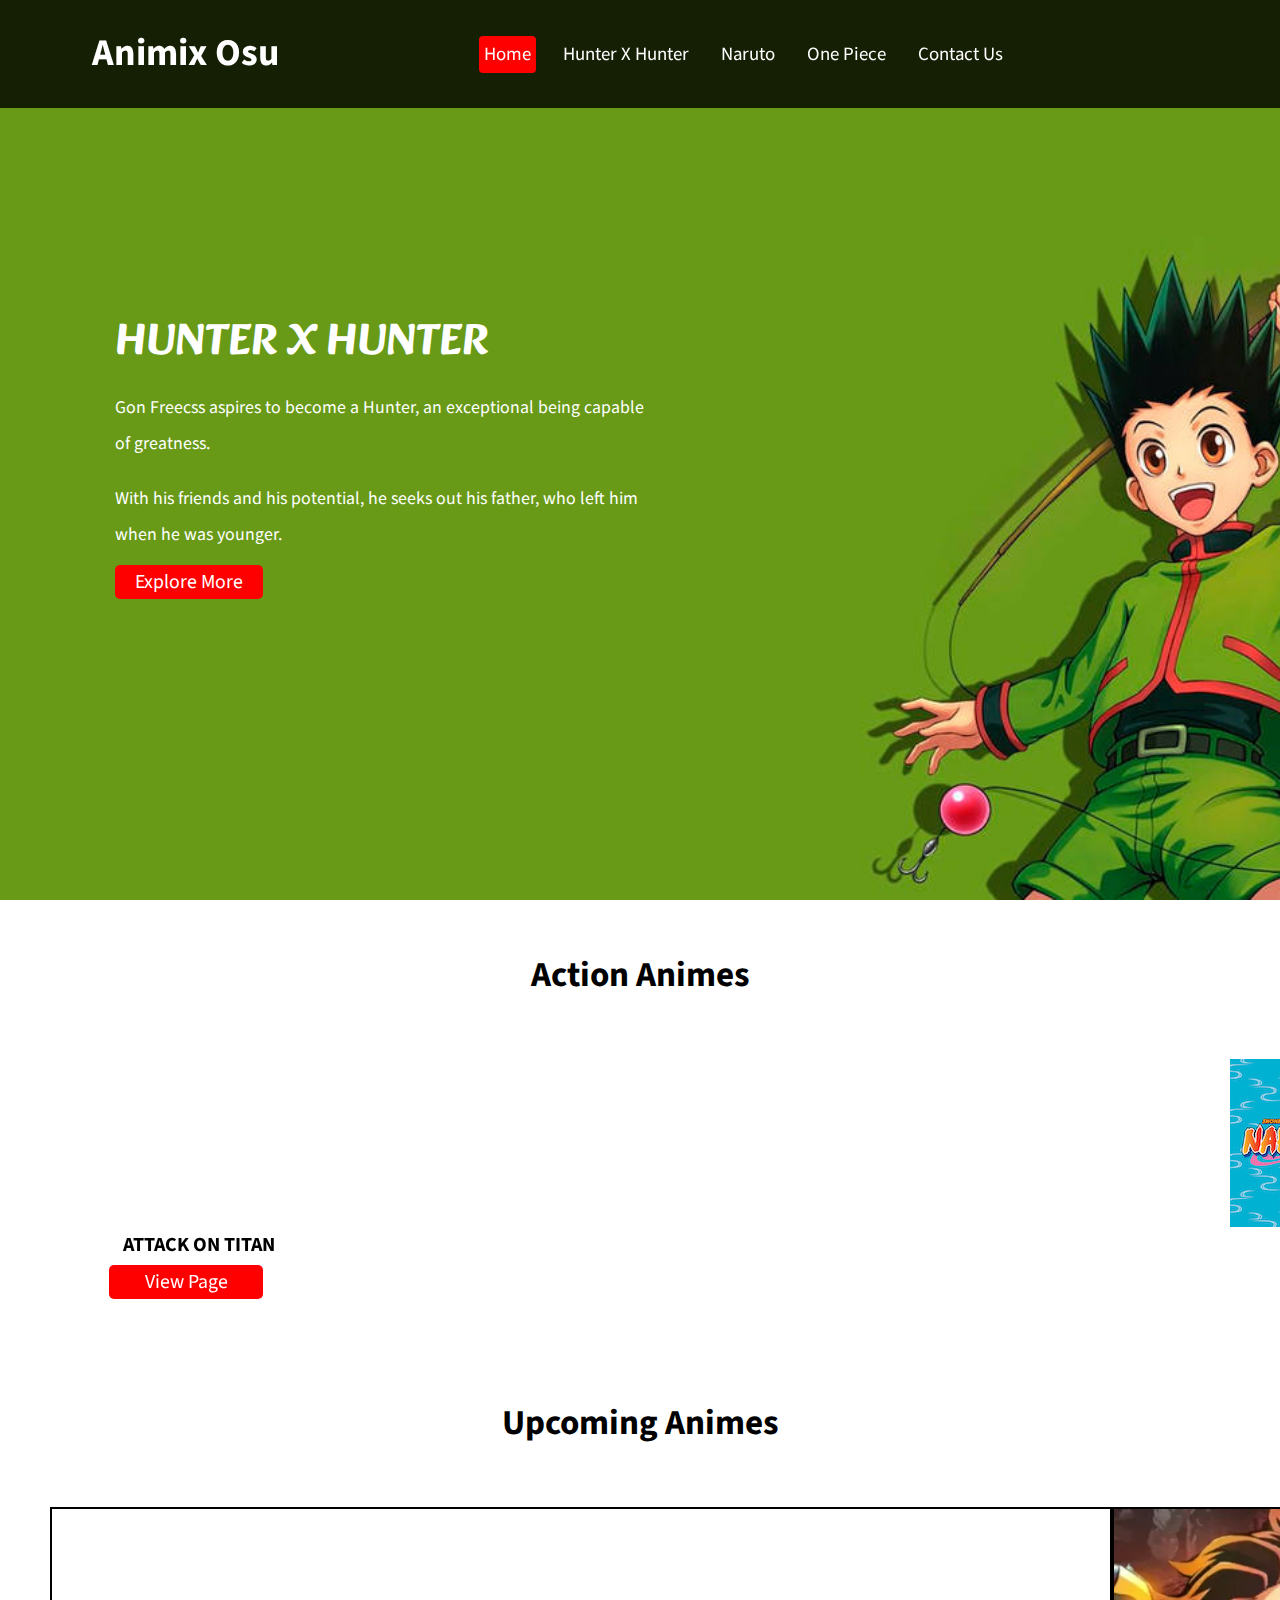
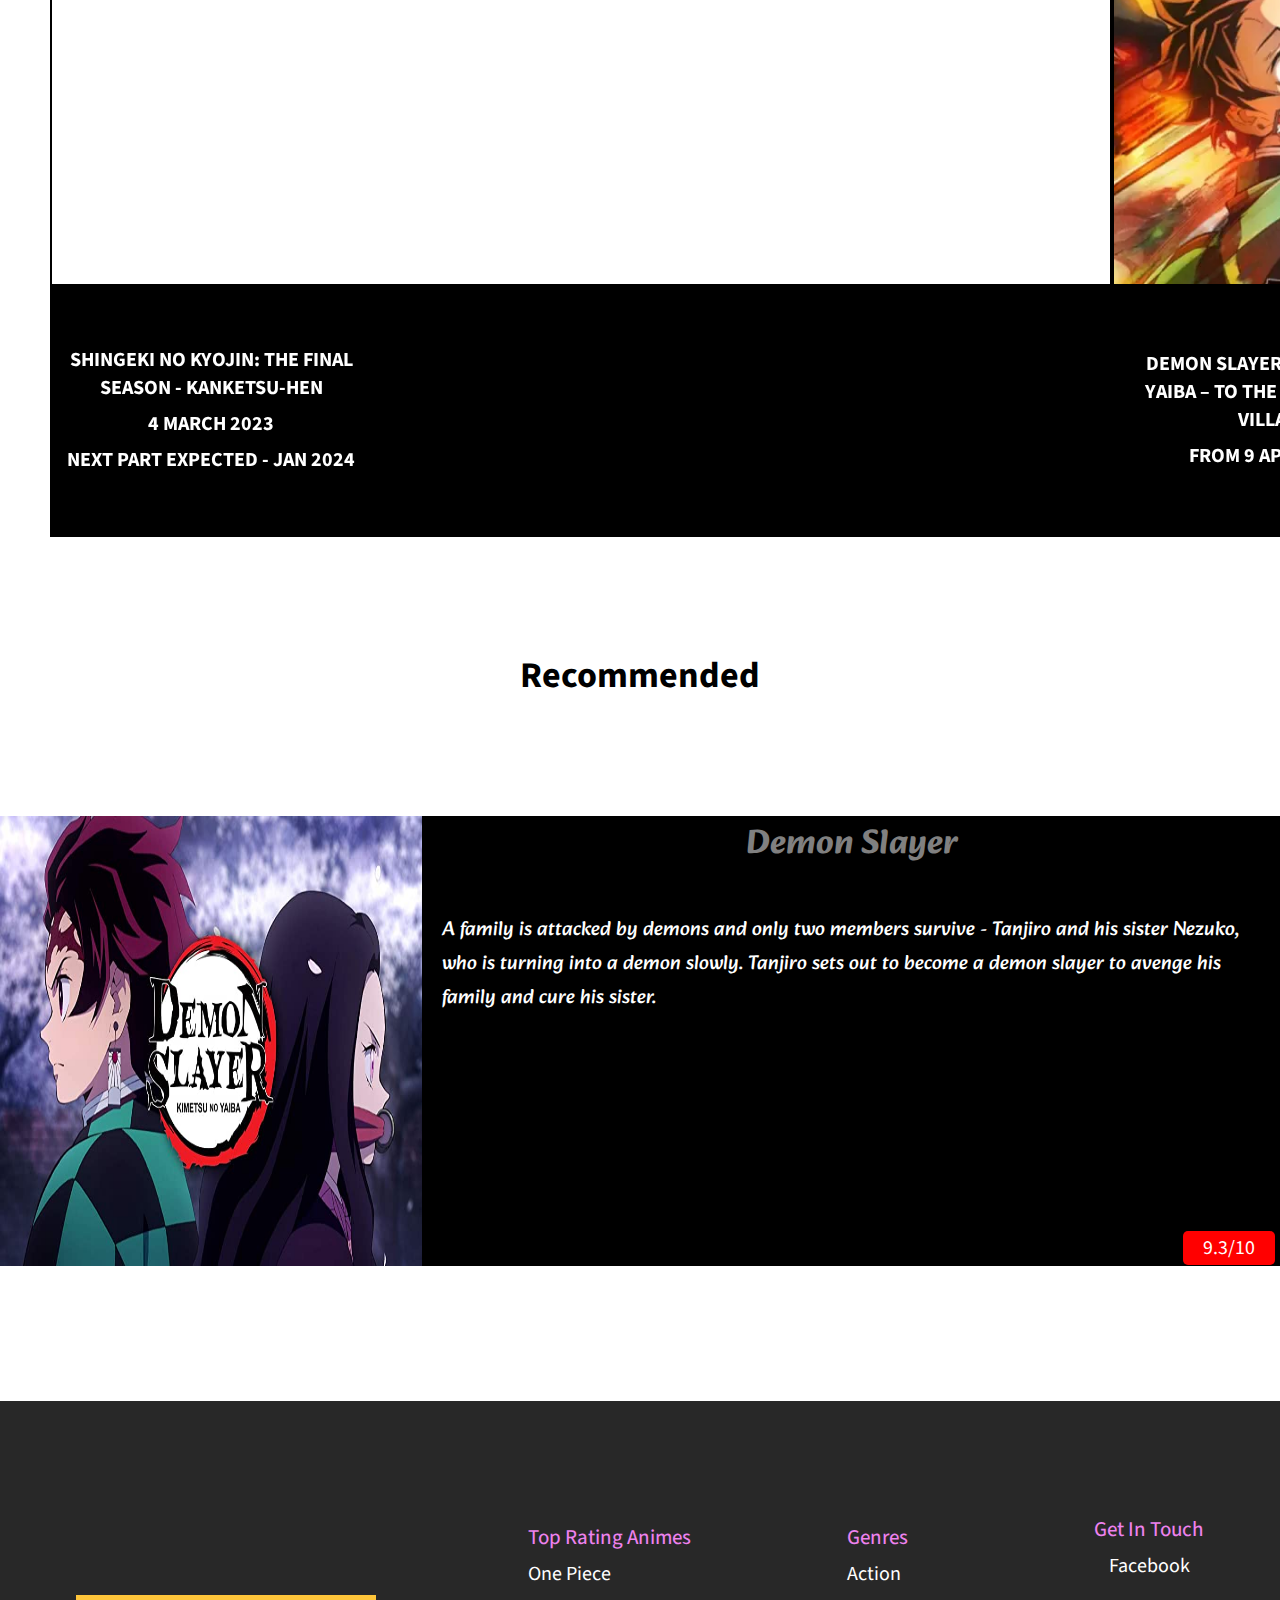
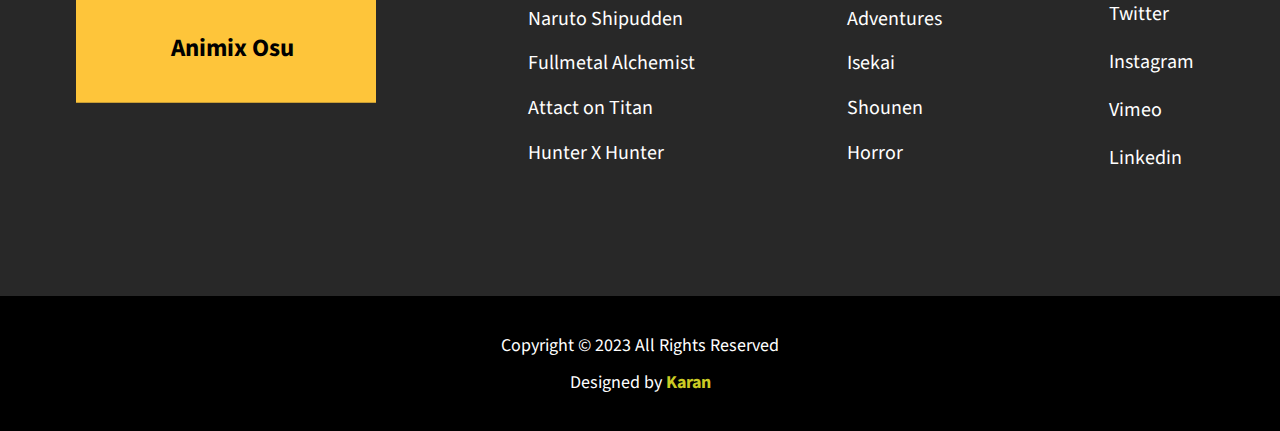
==== index.html @ 05991d61 "Add files via upload" ====
<!DOCTYPE html>
<html lang="en">

<head>
    <meta charset="UTF-8">
    <meta http-equiv="X-UA-Compatible" content="IE=edge">
    <meta name="viewport" content="width=device-width, initial-scale=1.0">
    <title>Animix-Osu</title>

    <!-- <link href="https://cdn.jsdelivr.net/npm/bootstrap@5.3.0-alpha2/dist/css/bootstrap.min.css" rel="stylesheet" integrity="sha384-aFq/bzH65dt+w6FI2ooMVUpc+21e0SRygnTpmBvdBgSdnuTN7QbdgL+OapgHtvPp" crossorigin="anonymous"> -->
    <link rel="stylesheet" href="home.css">
    <script src="https://kit.fontawesome.com/92e6dde6ad.js" crossorigin="anonymous"></script>
    <link rel="stylesheet" href="https://unpkg.com/swiper@7/swiper-bundle.min.css">
    <link rel="stylesheet" href="https://unpkg.com/swiper/swiper-bundle.min.css">
    <link rel="stylesheet" href="resp.css">



</head>

<body>

    <header class="header">
        <a href="" class="logo"> <i class="fa-brands fa-codepen"></i> <span>Animix Osu</span> </a>
        <navbar class="navbar">
            <a href="index.html" class="active hoveff">Home</a>
            <a href="hunterxhunter.html" class="hoveff" target="_blank">Hunter X Hunter</a>
            <a href="Naruto.html" class="hoveff" target="_blank">Naruto</a>
            <a href="onepiece.html" class="hoveff" target="_blank">One Piece</a>
            <a href="animixosucontact.html" class="hoveff" target="_blank">Contact Us</a>
        </navbar>
        <div class="icons">

            <i class="fa-solid fa-bars" id="menu-bars"></i>
            <i class="fa-solid fa-magnifying-glass" id="search-icon"></i>
            <i class="fa-regular fa-heart" id="heart"></i>

        </div>
    </header>


    <!-- .......Home section starts here ...... -->

    <section class="home" id="home">

        <div class="swiper home-slider">

            <div class="swiper-wrapper">


                <div class="swiper-slide">
                    <div class="box fourth">
                        <div class="content">
                            <h3>Hunter x Hunter</h3>
                            <p>Gon Freecss aspires to become a Hunter, an exceptional being capable of greatness. </p>
                            <p> With his friends and his potential, he seeks out his father, who left him when he was
                                younger.</p>
                            <a href="hunterxhunter.html" class="btn" target="_blank">Explore More</a>
                            <div class="previcon"> <i class="fa-solid fa-circle-chevron-left prevbutton"></i></div>
                            <div class="nexticon"><i class="fa-solid fa-circle-chevron-right nextbutton"></i></div>
                        </div>
                    </div>
                </div>

                <div class="swiper-slide">
                    <div class="box  frstbox">
                        <div class="content">
                            <h3>DeathNote</h3>
                            <p>An intelligent high school student goes on a secret crusade to eliminate criminals </p>
                            <p> From the world after discovering a notebook capable of killing anyone whose name is
                                written into it.</p>
                            <a href="deathnote.html" class="btn btndeathnote" target="_blank">Explore More</a>
                            <div class="previcon"> <i class="fa-solid fa-circle-chevron-left prevbutton"></i></div>
                            <div class="nexticon"> <i class="fa-solid fa-circle-chevron-right nextbutton"></i></div>

                        </div>
                    </div>
                </div>

                <div class="swiper-slide">
                    <div class="box second">
                        <div class="content">
                            <h3 class="headbold"> Naruto</h3>
                            <p class="bold">Naruto Uzumaki, a mischievous adolescent ninja, struggles as he searches for
                                recognition
                            </p>
                            <p class="bold"> and dreams of becoming the Hokage, the village's leader and strongest
                                ninja.</p>
                            <a href="Naruto.html" class="btn" target="_blank">Explore More</a>
                            <div class="previcon"> <i class="fa-solid fa-circle-chevron-left prevbutton"></i></div>
                            <div class="nexticon"><i class="fa-solid fa-circle-chevron-right nextbutton"></i></div>
                        </div>
                    </div>
                </div>

                <div class="swiper-slide">
                    <div class="box third">
                        <div class="content">
                            <h3>Your Name</h3>
                            <p>Two strangers find themselves linked in a bizarre way. When a connection forms,</p>
                            <p>Will distance be the only thing to keep them apart?</p>
                            <a href="yourname.html" class="btn" target="_blank">Explore More</a>
                            <div class="previcon"> <i class="fa-solid fa-circle-chevron-left prevbutton"></i></div>
                            <div class="nexticon"><i class="fa-solid fa-circle-chevron-right nextbutton"></i></div>
                        </div>
                    </div>
                </div>


            </div>

        </div>

    </section>

    <!-- action section start -->

    <section class="action" id="action">
        <h1 class="heading">Action Animes</h1>
        <div class="swiper2 anime-slider">
            <div class="swiper-wrapper">


                <div class="swiper-slide">
                    <div class="box" style="background: url(attack1.webp) no-repeat; background-size: cover;">
                    </div>
                    <div class="content">
                        <h3>Attack on Titan</h3>
                     
                        <a href="aot.html" class="btn"><span>View Page</span> </a>
                    </div>
                </div>


                <div class="swiper-slide">
                    <div class="box" style="background: url(naruto.jpg) no-repeat;"></div>
                    <div class="content">
                        <h3>Naruto</h3>
                      
                        <a href="Naruto.html" class="btn"><span>View Page</span> </a>
                    </div>
                </div>

                <div class="swiper-slide">
                    <div class="box"
                        style="background: url(/images/deathnote22.jpg) no-repeat; background-size: cover;"></div>
                    <div class="content">
                        <h3>Death Note</h3>
                     
                        <a href="deathnote.html" class="btn"><span>View Page</span> </a>
                    </div>
                </div>

                <div class="swiper-slide">
                    <div class="box" style="background: url(fmabro.webp) no-repeat;"></div>
                    <div class="content">
                        <h3>Full Metal Alchemist</h3>
                       
                        <a href="fma.html" class="btn"> <span>View Page</span> </a>
                    </div>
                </div>





                <div class="swiper-slide">
                    <div class="box" style="background: url(yourname.png) no-repeat; background-size: cover;">
                    </div>
                    <div class="content">
                        <h3>Your Name</h3>
                      
                        <a href="yourname.html" class="btn"><span>View Page</span> </a>
                    </div>
                </div>

              

                <div class="swiper-slide">
                    <div class="box" style="background: url(hxh23.jpg) no-repeat; background-size: cover;">
                    </div>
                    <div class="content">
                        <h3>Hunter X Hunter</h3>
                      
                        <a href="hunterxhunter.html" class="btn"><span>View Page</span> </a>
                    </div>
                </div>



                <div class="swiper-slide">
                    <div class="box" style="background: url(opp.jpg) no-repeat; background-size: cover;"></div>
                    <div class="content">
                        <h3>One piece</h3>
                        
                        <a href="onepiece.html" class="btn"><span>View Page </span> </a>
                    </div>
                </div>

            



            </div>
        </div>
    </section>
    <!-- ....................Upcoming animes.............................. -->
    <section class="action upcominganime" id="action">
        <h1 class="heading">Upcoming Animes</h1>
        <div class="swiper2  upcoming-slider">

            
            <div class="upnexticon"><i class="fa-solid fa-circle-chevron-right "></i></div>
            <div class="upprev "> <i class="fa-solid fa-circle-chevron-left "></i></div>

            <div class="swiper-wrapper">



                <div class="swiper-slide">
                    <div class="box" style="background: url(attack1.webp) no-repeat; background-size: cover;">
                    </div>
                    <div class="content">
                        <h3>Shingeki no Kyojin: The Final Season - Kanketsu-hen</h3>
                        <h3>4 March 2023</h3>
                        <h3>Next Part Expected - Jan 2024</h3>
                      
                    </div>
                </div>


                <div class="swiper-slide">
                    <div class="box"
                        style="background: url(demonslayersworsmitharc.webp) no-repeat; background-size: cover;">
                    </div>
                    <div class="content">
                        <h3>Demon Slayer: Kimetsu no Yaiba – To the Swordsmith Village</h3>
                          <h3>From 9 April 2023</h3>
                     
                    </div>
                </div>

                <div class="swiper-slide">
                    <div class="box"
                        style="background: url(jjks2.jpg) no-repeat; background-size: cover;background-position: center;">
                    </div>
                    <div class="content">
                        <h3>Jujutsu Kaisen Season 2 </h3>
                       <h3>From 6 July 2023</h3>
                         </div>
                </div>

                <div class="swiper-slide">
                    <div class="box"
                        style="background: url(hellsparadise.jpg) no-repeat;background-size: cover;"></div>
                    <div class="content">
                        <h3>Hell's Paradise: Jigokuraku</h3>
                        <h3>From 1 April 2023</h3>
                     
                    </div>
                </div>





                <div class="swiper-slide">
                    <div class="box"
                        style="background: url(blackclovermovie.jpeg) no-repeat; background-size: cover;"></div>
                    <div class="content">
                        <h3>Black Clover: Sword of the Wizard King</h3>
                        <h3>16 June 2023</h3>
                    
                    </div>
                </div>

               
                <div class="swiper-slide">
                    <div class="box"
                        style="background: url(drstones3.webp) no-repeat; background-size: cover; background-position: center;">
                    </div>
                    <div class="content">
                        <h3>Dr. Stone: New World</h3>
                        <h3>From 6 April 2023</h3>
                       
                    </div>
                </div>



                <div class="swiper-slide">
                    <div class="box"
                        style="background: url(sololeveling.jpg) no-repeat; background-size: cover;"></div>
                    <div class="content">
                        <h3>Solo Leveling</h3>
                        <h3>From Jan 2024</h3>
                       
                    </div>
                </div>

                



            </div>
        </div>
    </section>

    <!-- //section 3 starts here// -->


    <!-- .........................headslide........ -->
    <div class="headslide">
        <h1>Recommended</h1>
    </div>
    <!-- .............. -->
    <section class="slidermid" id="slidermid">

        <div class="swiper home-slidermid">

            <div class="swiper-wrapper">

                <div class="swiper-slide">
                    <div class="box first">
                        <div class="imgmid">
                            <img src="demons.jpg" alt="">
                        </div>
                        <div class="content2">
                            <h3>Demon Slayer</h3>
                            <p>A family is attacked by demons and only two members survive - Tanjiro and his sister
                                Nezuko, who is turning into a demon slowly. Tanjiro sets out to become a demon slayer to
                                avenge his family and cure his sister.</p>
                            <a href="#" class="btn "> <span><i class="fa-solid fa-star"></i>9.3/10</span> </a>
                            <div class="previcon2 midsliderprev"> <i
                                    class="fa-solid fa-circle-chevron-left prevbutton"></i></div>
                            <div class="nexticon2 midslidernext"> <i
                                    class="fa-solid fa-circle-chevron-right nextbutton"></i></div>

                        </div>
                    </div>
                </div>

                <div class="swiper-slide">
                    <div class="box first">
                        <div class="imgmid">
                            <img src="exorcist.webp" alt="">
                        </div>
                        <div class="content2">
                            <h3>Reincarnation of the Strongest Exorcist</h3>
                            <p>Betrayed and on the brink of death, genius exorcist Haruyoshi Kuga still has an ace up
                                his sleeve: a reincarnation spell. With a successful incantation taking him to a new
                                world reborn as Seika Lamprogue into a distinguished wizard family, will he be able to
                                live an easy, happy-go-lucky life?</p>
                            <a href="#" class="btn"><span><i class="fa-solid fa-star"></i>8.9/10</span> </a>
                            <div class="previcon2 midsliderprev"> <i
                                    class="fa-solid fa-circle-chevron-left prevbutton"></i></div>
                            <div class="nexticon2 midslidernext"> <i
                                    class="fa-solid fa-circle-chevron-right nextbutton"></i></div>
                        </div>
                    </div>
                </div>

                <div class="swiper-slide">
                    <div class="box first">
                        <div class="imgmid">
                            <img src="aot.jpg" alt="">
                        </div>
                        <div class="content2">
                            <h3>Attack On Titan</h3>
                            <p>After his hometown is destroyed and his mother is killed, young Eren Jaeger vows to
                                cleanse the earth of the giant humanoid Titans that have brought humanity to the brink
                                of extinction.
                                A threat has befallen humanity as "Titans" appeared out of nowhere and started devouring
                                one person after another.
                            </p>

                            <a href="#" class="btn"><span><i class="fa-solid fa-star"></i>9.4/10</span> </a>
                            <div class="previcon2 midsliderprev"> <i
                                    class="fa-solid fa-circle-chevron-left prevbutton"></i></div>
                            <div class="nexticon2 midslidernext"> <i
                                    class="fa-solid fa-circle-chevron-right nextbutton"></i></div>
                        </div>
                    </div>
                </div>

                <div class="swiper-slide">
                    <div class="box first">
                        <div class="imgmid">
                            <img src="summer.jpg" alt="">
                        </div>
                        <div class="content2">
                            <h3 class="sidehead">Summer Time Rendering</h3>
                            <p>Upon hearing of Ushio's death, Shinpei returns to his hometown of Wakayama City on
                                Hitogashima and reunites with his childhood friend's family. The funeral goes smoothly,
                                but under the surface something strange is brewing on the island. What mysteries await
                                him on this secluded summer island?</p>
                            <a href="#" class="btn"><span><i class="fa-solid fa-star"></i>9.1/10</span> </a>
                            <div class="previcon2 midsliderprev"> <i
                                    class="fa-solid fa-circle-chevron-left prevbutton"></i></div>
                            <div class="nexticon2 midslidernext"> <i
                                    class="fa-solid fa-circle-chevron-right nextbutton"></i></div>
                        </div>
                    </div>
                </div>

                <div class="swiper-slide">
                    <div class="box first">
                        <div class="imgmid">
                            <img src="Isagi-1.webp" alt="">
                        </div>
                        <div class="content2">
                            <h3>BlueLock</h3>
                            <p>High school soccer players from across Japan gather for a controversial project designed
                                to create the best and most egoistic striker in the world.</p>
                            <a href="#" class="btn"><span><i class="fa-solid fa-star"></i>9.2/10</span> </a>
                            <div class="previcon2 midsliderprev"> <i
                                    class="fa-solid fa-circle-chevron-left prevbutton"></i></div>
                            <div class="nexticon2 midslidernext"> <i
                                    class="fa-solid fa-circle-chevron-right nextbutton"></i></div>
                        </div>
                    </div>
                </div>

                <div class="swiper-slide">
                    <div class="box first">
                        <div class="imgmid">
                            <img src="blackclver.jpg" alt="">
                        </div>
                        <div class="content2">
                            <h3>Black Clover</h3>
                            <p>Asta and Yuno were abandoned together at the same church and have been inseparable since.
                                As children, they promised that they would compete against each other to see who would
                                become the next Emperor Magus.</p>

                            <a href="#" class="btn"><span><i class="fa-solid fa-star"></i>9.4/10</span> </a>
                            <div class="previcon2 midsliderprev"> <i
                                    class="fa-solid fa-circle-chevron-left prevbutton"></i></div>
                            <div class="nexticon2 midslidernext"> <i
                                    class="fa-solid fa-circle-chevron-right nextbutton"></i></div>
                        </div>
                    </div>
                </div>

                <div class="swiper-slide">
                    <div class="box first">
                        <div class="imgmid">
                            <img src="naru.jpeg" alt="">
                        </div>
                        <div class="content2">
                            <h3>Naruto</h3>
                            <p>Naruto Uzumaki, a mischievous adolescent ninja, struggles as he searches for recognition
                                and dreams of becoming the Hokage, the village's leader and strongest ninja.</p>
                            <a href="#" class="btn"> <span> <i class="fa-solid fa-star"></i>9.5/10</span> </a>
                            <div class="previcon2 midsliderprev"> <i
                                    class="fa-solid fa-circle-chevron-left prevbutton"></i></div>
                            <div class="nexticon2 midslidernext"> <i
                                    class="fa-solid fa-circle-chevron-right nextbutton"></i></div>
                        </div>
                    </div>
                </div>


            </div>


    </section>
    <!-- .......Footer Section......... -->

    <footer class="footer-body">
        <div class="logo2 footer-logo">
            <i class="fa-solid fa-circle-play"></i>
            <h1>Animix Osu</h1>
        </div>
        <ul>
            <h3>Top Rating Animes</h3>
            <li><a href="onepiece.html" target="_blank">One Piece</a></li>
            <li><a href="Naruto.html" target="_blank">Naruto Shipudden</a></li>
            <li><a href="fma.html" target="_blank">Fullmetal Alchemist </a></li>
            <li><a href="aot.html" target="_blank">Attact on Titan</a></li>
            <li><a href="hunterxhunter.html" target="_blank">Hunter X Hunter</a></li>
        </ul>

        <ul>
            <h3>Genres</h3>
            <li><a href="#" target="_blank">Action</a></li>
            <li><a href="#" target="_blank">Adventures</a></li>
            <li><a href="#" target="_blank">Isekai</a></li>
            <li><a href="#" target="_blank">Shounen</a></li>
            <li><a href="#" target="_blank">Horror</a></li>
        </ul>

        <ul class="linksso">
            <h3>Get In Touch</h3>
            <li><a href=""><i class="fab fa-facebook"></i>Facebook</a></li>

            <li><a href=""><i class="fab fa-twitter"></i>Twitter</a></li>

            <li><a href="https://instagram.com/karan_op_0207?igshid=ZDdkNTZiNTM=" target="_blank"><i
                        class="fab fa-instagram"></i>Instagram</a></li>

            <li><a href=""><i class="fab fa-vimeo"></i>Vimeo</a></li>

            <li><a href=""><i class="fab fa-linkedin"></i>Linkedin</a></li>

        </ul>
    </footer>

    <div class="footer-bottom">
        <p>Copyright &copy; 2023 All Rights Reserved </p>
        <br>
        <p class="sec">Designed by <span>Karan</span> </p>
    </div>



    <!-- ............Header end here................... -->


    <script type="module" src="home.js"></script>


</body>

</html>
---- home.css ----
@import url('https://fonts.googleapis.com/css2?family=Source+Sans+Pro&display=swap');
@import url('https://fonts.googleapis.com/css2?family=Alkatra:wght@700&display=swap');

* {
    margin: 0;
    padding: 0;
    box-sizing: border-box;
    text-decoration: none;
    border: none;
    font-family: 'Source Sans Pro', sans-serif;
}

html {
    font-size: 62%;
    overflow-x: hidden;
    max-width: 450vh;
}

h5 {
    color: black;
    font-size: 2rem;
}

p {
    color: black;
}

/* .container {
    
    width: 100%;
} */
.header {
    height: 12vh;
    position: absolute;
    top: 0;
    left: 0;
    right: 0;
    background-color: rgba(0, 0, 0, 0.8);
    display: flex;
    justify-content: space-around;
    align-items: center;
    z-index: 1000;
}

.header .logo {
    font-size: 3.8rem;
    line-height: 3.8rem;
    color: white;
    text-decoration: none;
    padding: 0 5px;


}

.header .logo span {
    font-weight: bold;
}

.header .logo i {
    color: red;
}

.header .navbar a {
    font-size: 1.9rem;
    text-decoration: none;
    color: white;
    padding: 5px;
    margin-left: 2rem;

}

.header .active,
.header .hoveff:hover {
    border-radius: 4px;
    background-color: red;
    color: white;
}

.header .icons i {
    cursor: pointer;
    text-align: center;
    height: 4.5rem;
    width: 4.5rem;
    line-height: 4.5rem;
    margin-left: 0.5rem;
    font-size: 2rem;
    border-radius: 50%;
    color: white;
    background-color: red;

}


.home {
    padding: 0;
}

.home .box {
    min-height: 100vh;
    display: -webkit-box;
    display: -ms-flexbox;
    display: flex;
    align-items: center;
    background-size: cover !important;
    background-position: center !important;
    justify-content: flex-start;
    padding: 2rem 9%;
}

.home .frstbox {
    background: url(deathnote22.jpg) no-repeat;
    background-size: cover;
    background-position: center;
    justify-content: flex-end;

}

.home .second {
    background: url(narutoweb.webp) no-repeat;
    background-size: 100% 100%;
    background-position: center;
  
}

.home .third {
    background: url(yourk.jpg) no-repeat;
    background-size: cover;
    background-position: center;
}

.home .fourth {
    background: url(hunterxhunter.jpg) no-repeat;
    background-size: cover;
    background-position: center;

}

.home .box .content {
    width: 55rem;
   
}

.home .box .content h3 {
    font-size: 4.4rem;
    color: #fff;
    padding-top: .5rem;
    text-transform: uppercase;
    font-family: 'Alkatra', cursive;
}

.home .box .content p {
    line-height: 2;
    color: #fff;
    font-size: 1.8rem;
    padding: 1rem 0;
}

/* ....utility class........... */

.btn {
    margin-top: 0.2rem;
    display: inline-block;
    font-size: 2rem;
    color: #fff;
    background: red;
    border-radius: .5rem;
    cursor: pointer;
    padding: .3rem 2rem;
}

.btndeathnote {
    margin-left: 140px;
}

.btn:hover {
    background: gainsboro;
    color: red;
    letter-spacing: .1rem;
}
#menu-bars {
    display: none;
}


/* ......Utility classes ends........ */

.home .swiper-slide .box .content .nexticon i {
    font-size: 40px;
    color: white;
    position: fixed;
    right: 5%;
    bottom: 40%;
}

.home .swiper-slide .box .content .previcon i {
    font-size: 40px;
    color: white;
    position: fixed;
    left: 4%;
    bottom: 40%;
}

/* ..........Home section ends here............... */

.midsliderprev i {
    font-size: 40px;
    color: white;
    position: fixed;
    left: 2%;
    top: 20%;
    color: gray;
}

.midslidernext i {
    position: absolute;
    font-size: 40px;
    color: white;
    position: fixed;
    right: 2%;
    top: 20%;
    color: gray;
}



.cont2 {
    position: absolute;
    left: 5rem;
    /* color: black; */

}


/* .......Section 2 (Action) starts here....................... */

.action {
    padding: 5rem;
}
.action h1 {
    color: black;
    font-weight: bold;
    font-size: 35px;
    display: flex;
    justify-content: center;
    align-items: center;
    margin-bottom: 5%;
}

.action .box {
    width: 299px;
    height: 168px;
    transition: all linear 0.4s;
}

.action .content {
    display: inline-flex;
    flex-direction: column;
}

.action .swiper-slide .content h3 {
    display: inline-block;
    width: 299px;
    font-size: 1.7rem;
    color: #ffffff;
    text-transform: uppercase;
    text-align: center;

}

.action .content P {
    font-size: 1.2rem;
    color: #fff;
    text-decoration: none;

}

.action .content a {
    display: inline-flex;
    justify-content: center;
    align-items: center;
    width: 154px;
    margin-left: 20%;
}

/* ............Action Section ends here........................ */

/* .................Section-3 - slidermidnew - Recommendedsec................... */

.headslide {
    width: 100%;
 font-size: 18px;
 display: flex;
 justify-content: center;
 align-items: center;
 margin-top: 5%;
 margin-bottom: -20px;
 font-family: 'Alkatra', cursive;
 font-weight: bold;
}

.slidermid {
    padding: 0;
    height: 80vh;
}

.slidermid .box {
    width: 100%;
    min-height: 80vh;
    height: 80vh;
    display: -webkit-box;
    display: -ms-flexbox;
    display: flex;
    align-items: center;
    box-sizing: border-box;
    position: relative;
}

.slidermid .imgmid {
    width: 50%;
    height: 50vh;

}
.slidermid .imgmid img {
    width: 100%;
    height: 100%;
}

.slidermid .content2 {
    display: block;
    width: 100%;
    height: 50vh;
    padding: 0 20px;
    font-size: 20px;
    background-color: black;
    color: white;
    font-family: 'Alkatra', cursive;
}

.slidermid .content2 h3 {
    font-size: 34px;
    display: flex;
    justify-content: center;
    padding-bottom: 20px;
    color: grey;
    margin-bottom: 20px;
    font-family: 'Alkatra', cursive;
}

.slidermid .content2 p {
    color: white;
    font-family: 'Alkatra', cursive;
    font-weight: 200;
}

.slidermid .content2 a {
    position: absolute;
    bottom: 19%;
    right: 5px;
}



.slidermid .box .content a i,
.fa-star {
    color: rgb(198, 198, 33);

}

/* ........footer starts here............ */

footer {
    width: 100%;
    height: 55vh;
    background: #282828;
    display: flex;
    align-items: center;
    position: relative;

}

.footer-body {
    width: 100%;
    margin: auto;
    display: flex;
    justify-content: space-around;
}

.footer-body .footer-logo {
    height: 12vh;
    background: #fec53a;
    color: #000;
    line-height: 1.7rem;
}
 .logo2 {
    display: flex;
    justify-content: center;
    align-items: center;
}
 ul h3 {
    color: #fff;
    font-weight: 450;
}

 ul li {
    list-style: none;
    line-height: 2.5rem;
}

 ul li a .fab {
    font-size: 1.2rem;
    color: #fec53a;
    margin-right: 15px;
}

 ul li a {
    text-decoration: none;
    color: #fff;
}

.footer-body a:hover {
    color: #fec53a;
}

.footer-bottom {
    width: 100%;
    height: 7vh;
    background: #000;
    color: #fff;
    display: flex;
    justify-content: center;
    font-size: 0.875rem;
}

.footer-bottom span {
    color: #fec53a;
    font-weight: bold;
}

.logo2 {
    width: 300px;
    height: 10vh;
    background: #550381;
    display: flex;
    align-items: center;
    color: white;
    clip-path: polygon(0 0, 100% 0, 100% 100%, 0% 100%);
    padding: 10px;
    line-height: 1.3rem;
}

 .logo2 {
    display: flex;
    justify-content: center;
    align-items: center;
}

.logo2 i {

    font-size: 30px;
    height: 30px;
    margin-right: 10px;

}

.logo2 h1 {
    width: 130px;
    margin-left: 10px;
    font-size: 25px;
}

 ul li {
    font-size: 20px;
    padding: 10px 0;
   
}

 ul h3 {
    font-size: 21px;
    color: violet;
}

.footer-bottom {
    display: flex;
    flex-direction: column;
    justify-content: center;
    align-items: center;
    height: 15vh;
    
}

.footer-bottom p {
    color: white;
    font-size: 18px;
}

.footer-bottom span {
    color: rgb(203, 203, 36);
}

.action .swiper-slide .content h3 {
    color: black;
    font-size: 20px;
    padding: 4px 0;
}
.content .bold {
    color: rgb(247, 215, 215);
    font-weight: 400;
}




/* .............................................. */
/* .upcoming-slider {
    /* transition: all linear 0.4s; */
/* } */ */
.upcoming-slider .swiper-wrapper {
    height: 70vh;
    width: 100%;
}
.upcoming-slider .swiper-wrapper .swiper-slide {
   height: 70vh;
   width: 90%;
   border: 2px solid black;
}
.upcoming-slider .swiper-wrapper .swiper-slide .box{
   height: 60%;
   width: 100%;
}
.upcoming-slider .swiper-wrapper .swiper-slide .content {
   height: 40%;
   display: flex;
   justify-content: center;
   padding: 4px 10px;
   background-color: black;
}
.upcoming-slider .swiper-wrapper .swiper-slide .content h3 {
    color: white;
    font-weight: bolder;
}
.upcoming-slider .upprev {
    font-size: 30px;
    position: absolute;
    left: 19px;
    top: 1300px;
    z-index: 999;
}
.upcoming-slider .upnexticon {
font-size: 30px;
position: absolute;
right: 19px;
top: 1300px;
}

/* ........................extracss........................ */
@keyframes animate {
    from{
        filter: hue-rotate(0deg);
    }
    to {
        filter: hue-rotate(360deg);
    }
}
.logo:hover i {
    background: #18191f;
    color: #fff;
    border-radius: 30px;
    box-shadow: 2px 2px 2px #00000080,
    10px 10px 12px #00000080,
    inset 2px 2px 10px #00000080,
    inset 2px 2px 10px #00000080,
    inset 2px 2px 10px #00000080,
    inset 2px 2px 10px #00000080;
    text-shadow: 0px 0px 50px #0072ff,
                 0px 0px 100px #0072ff,
                 0px 0px 150px #0072ff,
                 0px 0px 200px #0072ff;
                 animation: animate 3s linear infinite;
}
---- resp.css ----
/* media query */
@media(max-width: 991px) {
    html{
        font-size: 55%;
        
    }
    header{
        padding: 1rem 2rem;
    }
    section{
        padding:2rem;
    }
}

@media(max-width: 885px){
    header .icons #menu-bars{
        display: inline-block;
    }
    header .navbar{
        position: absolute;
        top: 100%;
        left: 0;
        right: 0;
        background: var(--black);
        border-top: .1rem solid rgba(0,0,0,.2);
        border-bottom: .1rem solid rgba(0,0,0,.2);
        padding:1rem;
        clip-path: polygon(0 0, 100% 0, 100% 0, 0 0);
    }

    header .navbar.active{
        clip-path: polygon(0 0, 100% 0, 100% 100%, 0% 100%);
    }
    header .navbar a{
        display:block;
        padding:1.5rem;
        margin: 1rem;
        font-size: 2rem;
        background: var(--red);
    }
    .home .box .content h3{
        font-size:5rem;
    } 
}
/* 450px */
@media(max-width: 882px){
    html{
        font-size: 44%;
     }
     .header .icons i {
        cursor: pointer;
        text-align: center;
        height: 5rem;
        width: 5rem;
        line-height: 5rem;
        margin-left: 0.5rem;
        font-size: 2rem;
        border-radius: 50%;
        color: white;
        background-color: red;
        
    }
    .header .navbar a {
        font-size: 18px;
    }

       .home .first {
       background: url(dt2.jpg);
        background-size: cover;
    }
    .home .second {
        background: url(narutomob.jpg);
        background-size: 100% 100%;
    }
    .home .fourth {
        background: url(goo.jpg);
        background-size: 100% 100%;
    }
   .home .box .content {
        width: 100%;
        display: flex;
        flex-direction: column;
        /* overflow-x: none; */
        justify-content: center;
        align-items: center;
        padding: 10px;

        /* line-break: none; */
    }
    .home {
        max-height: 100vh;
        margin-bottom: 10%;
    }
    /* ......................... */
   .action {
    display: none;
   }
    .reco .swiper-slide {
        display: flex;
        flex-direction: column;
       
    }
    .reco .box {
        width: 100%;
    }
    .reco .content {
    width: 100%;
    height: auto;
    }
    .reco .swiper-wrapper {
    transform: translate3d(-100vw, 0px, 0px)  
}

     /* .action .box {
        width: 100%;
        display: flex;
        flex-direction: column;
    } */
    .reco  .box3 {
        background: url(exorcist.webp);
        background-size: 100% 100%;
        background-position: center;
      }
      .reco  .boxk {
        
        background: url(demons.jpg) no-repeat;
        background-size: 130% 100%;
        background-position: center;
  }
  .content .fa-clover {
    color: green;
  font-size: 20px;
    position: absolute;
    top: 68%;
    left: 25%;
  }
 
  .footer-body {
    flex-wrap: wrap;
    width: 100%;
    box-sizing: border-box;
  }
  .linksso {
    display: none;
}

.footer-body h3 {
    margin-bottom: 10px;
    margin-top: -5px;
}
.footer-bottom {
    box-sizing: border-box;
}
 .headslide {
    width: 100%;
    height: 5vh;
    font-size: 18px;
    font-weight: bold;
    display: flex;
    justify-content: center;
    align-items: center;
    margin: 10% 0;
    font-family: 'Alkatra', cursive;
  } 
  .slidermid {
    height: 115vh;
  }
  .slidermid .box {
    display: flex;
    flex-direction: column;
    width: 100%;
    min-height: max-content;
    height: 130vh;
  }
  .slidermid .imgmid {
    width: 100%;
    /* padding: 0 2px; */
    /* border: none; */
    height: 30vh;

    box-sizing: border-box;
  }
  .slidermid .imgmid img {
    width: 100%;
    height:100%;
  }

 
   .slidermid .content2  {
width: 100%;
min-height: max-content;
height: 85vh;
/* min-height: max-content; */
padding: 30px;
padding-bottom: 40px;
/* margin-bottom: 10px; */
flex-wrap: wrap;
font-size: 20px;
border: none;
font-family: 'Alkatra', cursive;

  } 
  /* .slidermid .box {
     min-height: max-content; 
     box-sizing: border-box; 
     overflow: none; 
    margin-bottom: 10%; 
   }   */
   .slidermid .content2 a {
    position: absolute;
    right: 0px;
   top: -0.2%;
   height: 30px;
   font-size: 18px; 
  } 
.home .swiper-slide {
   
    height: 100vh;
}

.home .swiper-slide .box .content {
  padding: 20px;
    width: 100%;
    height: 100vh;
    
}
.home .swiper-slide .box .content h3 {
font-size: 26px;
}
.home .swiper-slide .box .content  p {
font-size: 20px;
padding: 10px 20px;
}
.home .swiper-slide .frstbox {
  background:url(deathnotemob.jpg);
  background-size: 100% 100%;
  background-position: center;
 
  
}
.btndeathnote {
    margin-left: 0;
}
.home .swiper-slide .box .btn {
    /* height: 30px;
    width: 130px; */
    font-size: 22px;
    margin-top: 20px;
}
.nexticon i {
    font-size: 40px;
    color: white;
    position: fixed;
    right: 2%;
    bottom: 42%;
    
  }
   .previcon i {
    font-size: 40px;
    color: white;
    position: fixed;
    left: 2%;
    bottom: 42%;
    
  }
  .footer-body .footer-logo {
    height: 8vh;
  }
/* .home .swiper-slide .frstbox .content h3 {
    color: white;
    font-weight: 900;
}
.home .swiper-slide .frstbox .content p {
    color: black;
    font-weight: 900;
} */
.header .navbar a:hover {
    color: grey;
}
.slidermid .midsliderprev i {
    color: white;
}
.slidermid .midslidernext i {
    color: white;
}

    }
    @media screen and (max-width:992px) {
        .action{
            display: none;
        }
      
    }
    @media screen and (max-width:720px) {
        .linksso {
            display: none;
        }
        .footer-body {
            flex-wrap: wrap;
            width: 100%;
            box-sizing: border-box;
          }
          .footer-body h3 {
            margin-bottom: 10px;
            margin-top: -5px;
        }
        .logo2 {
            width: 80%;
        }
    }

    @media screen and (min-width:450px) and (max-width:884px){
        .header .navbar a {
            font-size: 2rem;
            text-decoration: none;
            color: white;
            padding: 5px;
            margin-left: 2rem;
        }
        .header .icons i {
            cursor: pointer;
            text-align: center;
            height: 5.5rem;
            width: 5.5rem;
            line-height: 5.5rem;
            margin-left: 0.5rem;
            font-size: 2rem;
            border-radius: 50%;
            color: white;
            background-color: red;
            padding: 0 4px;
        }
        .header .logo {
            font-size: 4.8rem;
            line-height: 4.8rem;
            color: white;
            text-decoration: none;
            padding: 0 5px;
        }
    }
    
    @media screen and (min-width:488px) and (max-width:880px){

        .slidermid {
            height: 115vh;
          }
          .slidermid .box {
            display: flex;
            flex-direction: column;
            width: 100%;
            min-height: max-content;
            height: 120vh;
          }
          .slidermid .imgmid {
            width: 100%;
            /* padding: 0 2px; */
            /* border: none; */
            height: 50vh;
        
            box-sizing: border-box;
          }
          .slidermid .imgmid img {
            width: 100%;
            height:100%;
          }
        
         
           .slidermid .content2  {
        width: 100%;
        min-height: max-content;
        height: 60vh;
        /* min-height: max-content; */
        padding: 30px;
        padding-bottom: 40px;
        /* margin-bottom: 10px; */
        flex-wrap: wrap;
        font-size: 22px;
        border: none;
        font-family: 'Alkatra', cursive;
        
          } 


    }
    @media  screen and (max-width:342px) {
        .home .box .content {
            width: 100%;
            padding: 0;
        }
        .home .swiper-slide .box .content  p {
            font-size: 20px;
            padding: 0;
            padding-left: 4px;
            }
    }
    @media  screen and (max-width:426px) {
      .slidermid .box .content2 .sidehead {
        display: flex;
        justify-content: center;
        margin-left: 40px;
      }
    }
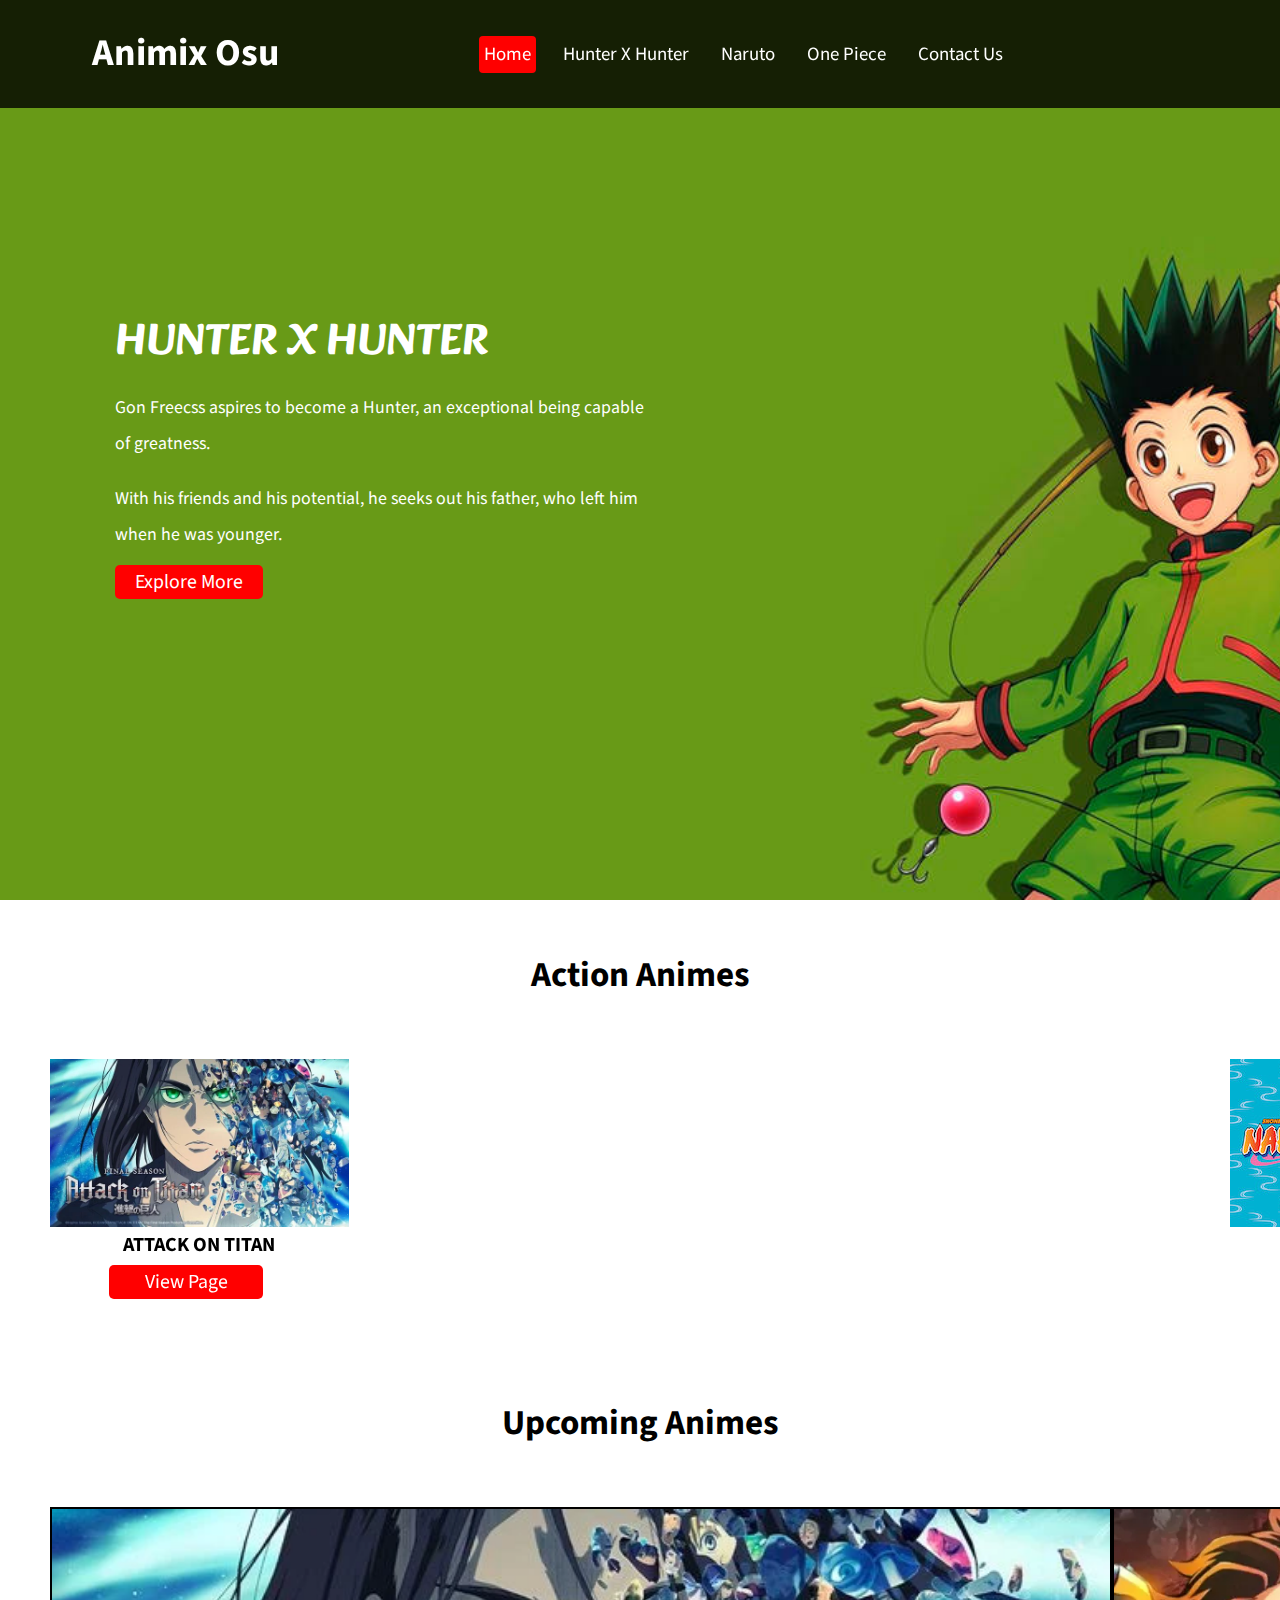
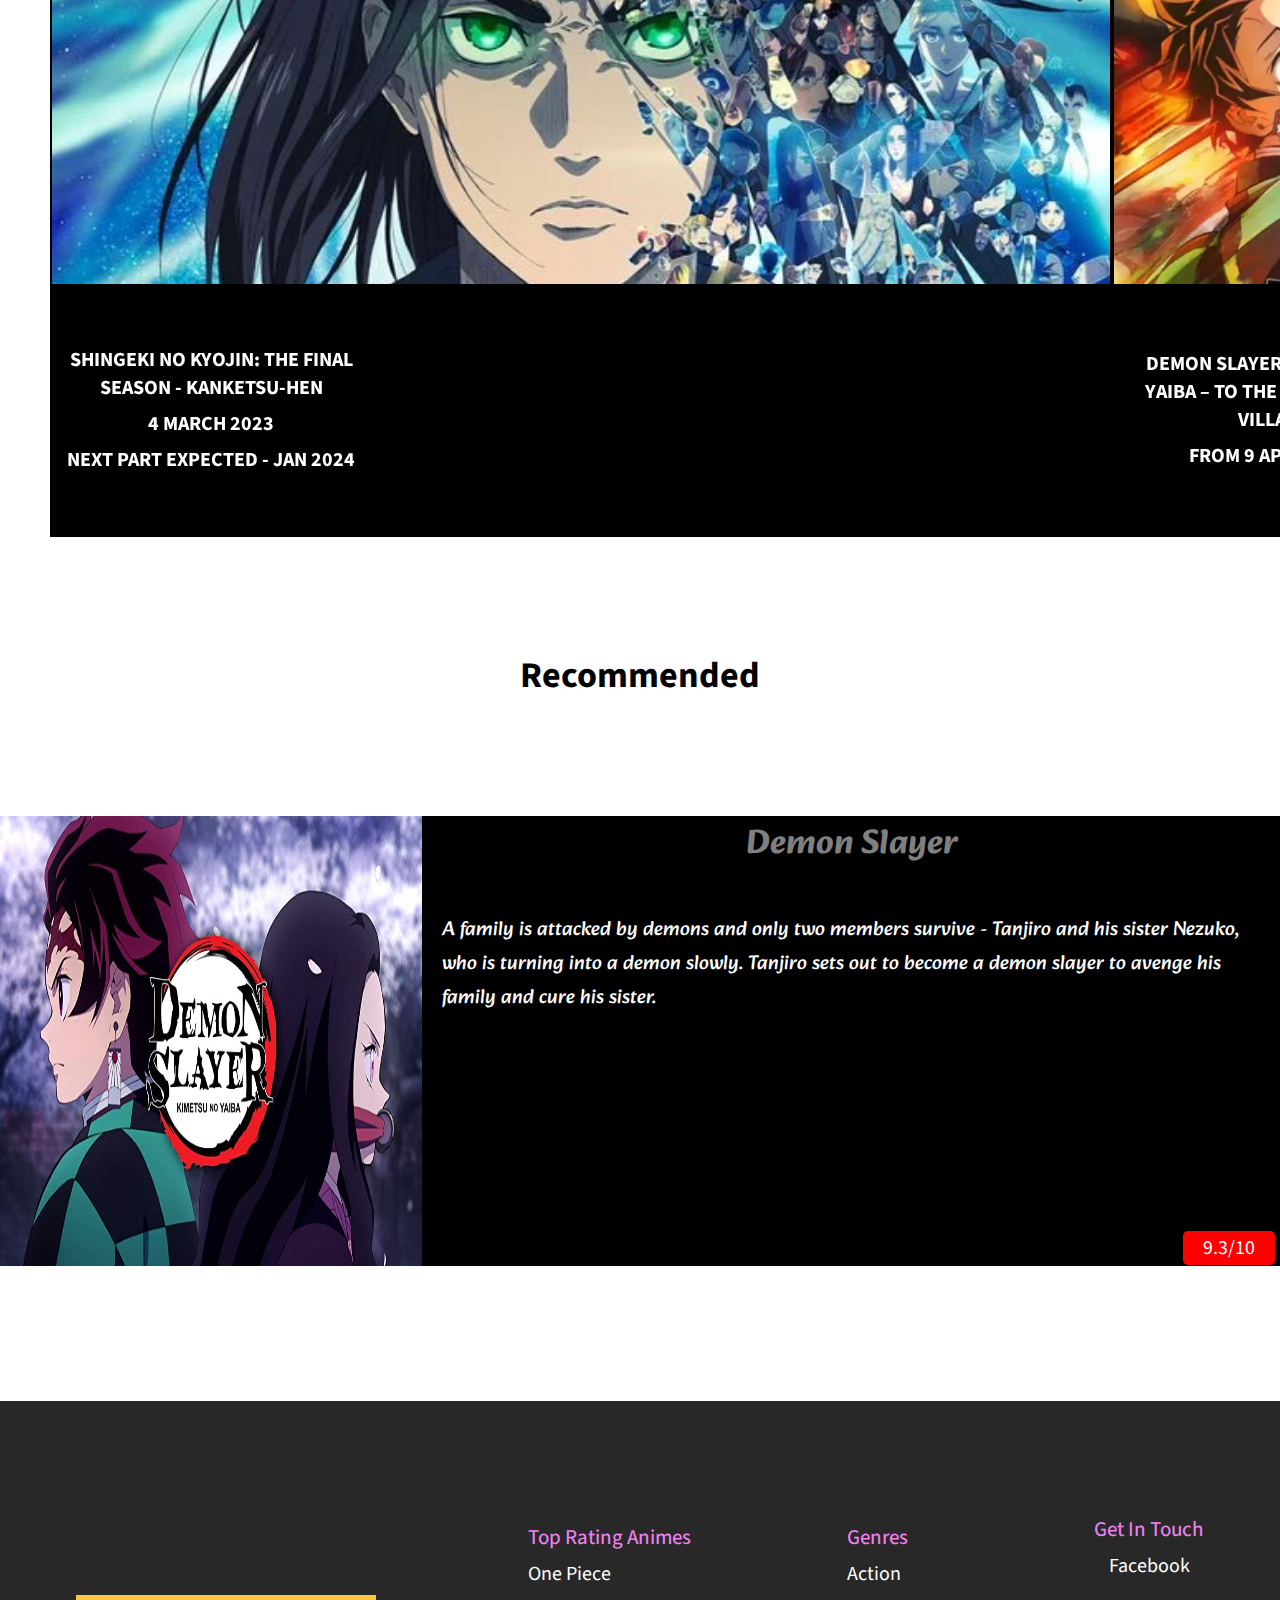
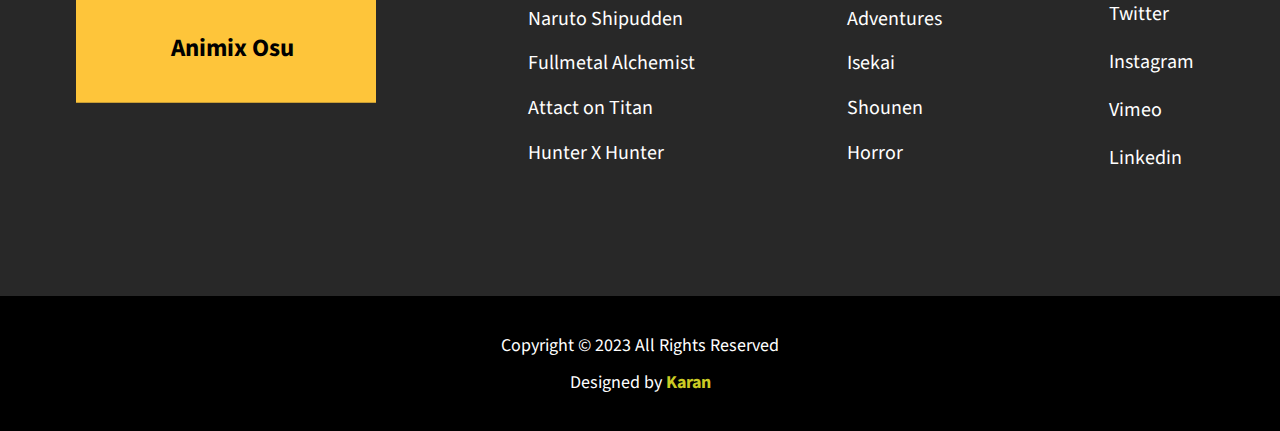
==== commit bef21768: "Update index.html" ====
--- a/index.html
+++ b/index.html
@@ -143,7 +143,7 @@
 
                 <div class="swiper-slide">
                     <div class="box"
-                        style="background: url(/images/deathnote22.jpg) no-repeat; background-size: cover;"></div>
+                        style="background: url(deathnote22.jpg) no-repeat; background-size: cover;"></div>
                     <div class="content">
                         <h3>Death Note</h3>
                      
@@ -521,4 +521,4 @@
 
 </body>
 
-</html>+</html>
